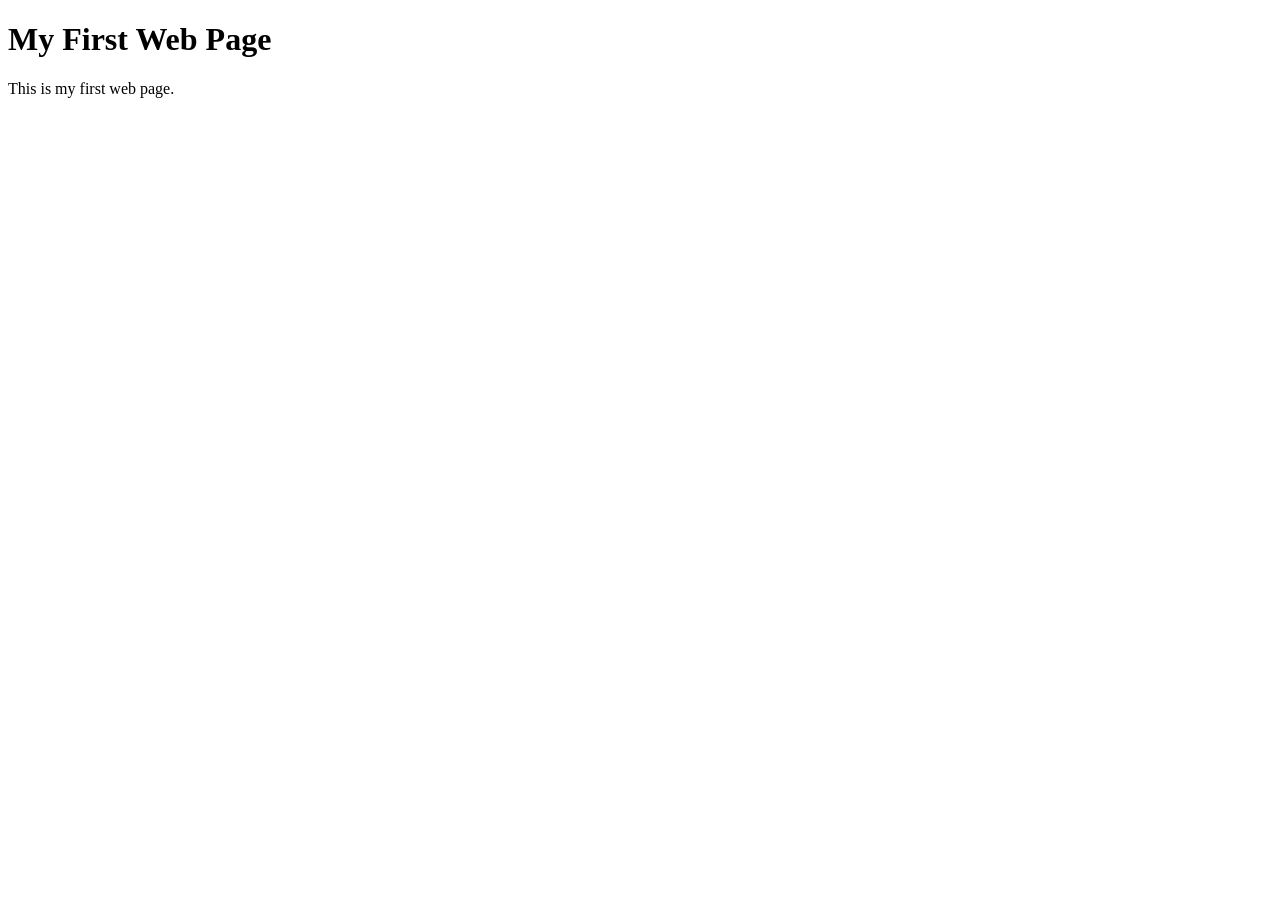
==== Diego_Ramirz.html @ aee00737 "Mi primera pagina Diego" ====
<!DOCTYPE html>
<html lang="en">
<head>
    <meta charset="UTF-8">
    <meta name="viewport" content="width=device-width, initial-scale=1.0">
    <title>Document</title>
</head>
<body>
    <h1>My First Web Page</h1>
    <p>This is my first web page.</p>

    
</body>
</html>
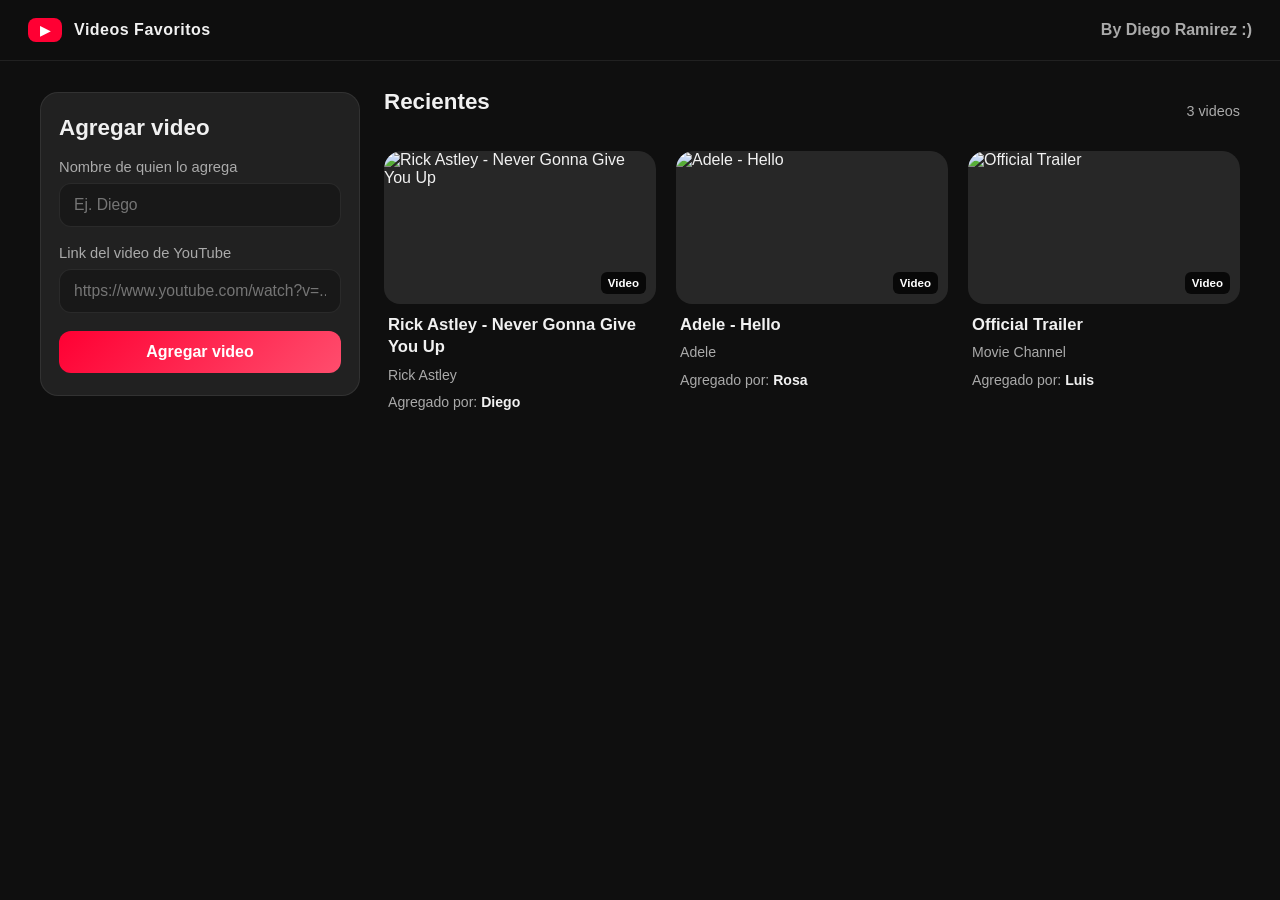
==== commit 936082e2: "Mejora de la pagina Diego" ====
--- a/Diego_Ramirz.html
+++ b/Diego_Ramirz.html
@@ -1,14 +1,469 @@
 <!DOCTYPE html>
-<html lang="en">
+<html lang="es">
 <head>
     <meta charset="UTF-8">
     <meta name="viewport" content="width=device-width, initial-scale=1.0">
-    <title>Document</title>
+    <title>Videos Favoritos</title>
+    <style>
+        :root {
+            --bg: #0f0f0f;
+            --bg-soft: #181818;
+            --panel: #212121;
+            --panel-2: #272727;
+            --text: #f1f1f1;
+            --muted: #aaaaaa;
+            --accent: #ff0033;
+            --card: #181818;
+            --line: rgba(255,255,255,0.08);
+        }
+
+        * {
+            box-sizing: border-box;
+        }
+
+        body {
+            margin: 0;
+            font-family: Arial, Helvetica, sans-serif;
+            background: var(--bg);
+            color: var(--text);
+        }
+
+        a {
+            color: inherit;
+            text-decoration: none;
+        }
+
+        .page-shell {
+            min-height: 100vh;
+            background: var(--bg);
+        }
+
+        .topbar {
+            position: sticky;
+            top: 0;
+            z-index: 10;
+            display: flex;
+            align-items: center;
+            justify-content: space-between;
+            padding: 18px 28px;
+            background: rgba(15, 15, 15, 0.94);
+            border-bottom: 1px solid var(--line);
+            backdrop-filter: blur(10px);
+        }
+
+        .brand {
+            display: flex;
+            align-items: center;
+            gap: 12px;
+            font-weight: 700;
+            letter-spacing: 0.5px;
+        }
+
+        .brand-mark {
+            width: 34px;
+            height: 24px;
+            border-radius: 8px;
+            display: grid;
+            place-items: center;
+            background: var(--accent);
+            color: #fff;
+            font-size: 0.8rem;
+            font-weight: 800;
+        }
+
+        .brand-spacer {
+            color: var(--muted);
+            font-weight: 600;
+        }
+
+        .content {
+            width: min(1200px, calc(100% - 32px));
+            margin: 28px auto 40px;
+            display: grid;
+            grid-template-columns: 320px minmax(0, 1fr);
+            gap: 24px;
+        }
+
+        .panel {
+            background: var(--panel);
+            border: 1px solid var(--line);
+            border-radius: 18px;
+            padding: 22px 18px;
+            height: fit-content;
+            position: sticky;
+            top: 92px;
+        }
+
+        .panel h2,
+        .section-head h2 {
+            margin: 0 0 18px;
+            font-size: 1.4rem;
+        }
+
+        .form-group {
+            display: flex;
+            flex-direction: column;
+            gap: 8px;
+            margin-bottom: 18px;
+        }
+
+        .form-group label {
+            font-size: 0.92rem;
+            color: var(--muted);
+        }
+
+        .form-group input {
+            width: 100%;
+            border: 1px solid var(--line);
+            outline: none;
+            border-radius: 12px;
+            background: var(--bg-soft);
+            color: var(--text);
+            padding: 12px 14px;
+            font-size: 0.98rem;
+        }
+
+        .form-group input:focus {
+            border-color: rgba(255, 0, 51, 0.8);
+            box-shadow: 0 0 0 2px rgba(255, 0, 51, 0.15);
+        }
+
+        .submit-btn {
+            width: 100%;
+            border: none;
+            border-radius: 12px;
+            background: linear-gradient(135deg, #ff0033, #ff4d6d);
+            color: white;
+            font-size: 1rem;
+            font-weight: 700;
+            padding: 12px 16px;
+            cursor: pointer;
+            transition: transform 0.2s ease, filter 0.2s ease;
+        }
+
+        .submit-btn:hover {
+            filter: brightness(1.06);
+            transform: translateY(-1px);
+        }
+
+        .videos-section {
+            background: transparent;
+        }
+
+        .section-head {
+            display: flex;
+            align-items: center;
+            justify-content: space-between;
+            margin-bottom: 18px;
+        }
+
+        .section-head span {
+            color: var(--muted);
+            font-size: 0.9rem;
+        }
+
+        .video-grid {
+            display: grid;
+            grid-template-columns: repeat(auto-fit, minmax(220px, 1fr));
+            gap: 20px;
+        }
+
+        .video-card {
+            background: transparent;
+            border-radius: 18px;
+            overflow: hidden;
+            transition: transform 0.2s ease;
+        }
+
+        .video-card:hover {
+            transform: translateY(-3px);
+        }
+
+        .thumbnail-link {
+            position: relative;
+            display: block;
+            border-radius: 16px;
+            overflow: hidden;
+            background: var(--panel-2);
+            aspect-ratio: 16 / 9;
+        }
+
+        .thumbnail-link img {
+            width: 100%;
+            height: 100%;
+            object-fit: cover;
+            display: block;
+        }
+
+        .time-badge {
+            position: absolute;
+            right: 10px;
+            bottom: 10px;
+            background: rgba(0,0,0,0.8);
+            color: white;
+            border-radius: 6px;
+            padding: 5px 7px;
+            font-size: 0.72rem;
+            font-weight: 700;
+        }
+
+        .video-info {
+            padding: 10px 4px 0;
+        }
+
+        .video-info h3 {
+            margin: 0 0 6px;
+            font-size: 1.04rem;
+            line-height: 1.35;
+            color: var(--text);
+        }
+
+        .channel, .added-by {
+            margin: 0;
+            color: var(--muted);
+            font-size: 0.88rem;
+            line-height: 1.5;
+        }
+
+        .added-by {
+            margin-top: 6px;
+        }
+
+        .added-by strong {
+            color: var(--text);
+            font-weight: 600;
+        }
+
+        .empty-state {
+            grid-column: 1 / -1;
+            padding: 28px 18px;
+            border: 1px dashed var(--line);
+            border-radius: 16px;
+            text-align: center;
+            color: var(--muted);
+            background: rgba(255,255,255,0.02);
+        }
+
+        @media (max-width: 860px) {
+            .content {
+                grid-template-columns: 1fr;
+            }
+
+            .panel {
+                position: static;
+            }
+
+            .topbar {
+                padding-inline: 18px;
+            }
+        }
+    </style>
 </head>
 <body>
-    <h1>My First Web Page</h1>
-    <p>This is my first web page.</p>
-
-    
+    <div class="page-shell">
+        <header class="topbar">
+            <div class="brand">
+                <div class="brand-mark">▶</div>
+                <span>Videos Favoritos</span>
+            </div>
+            <div class="brand-spacer">By Diego Ramirez :)</div>
+        </header>
+
+        <main class="content">
+            <aside class="panel">
+                <h2>Agregar video</h2>
+                <form id="videoForm">
+                    <div class="form-group">
+                        <label for="personName">Nombre de quien lo agrega</label>
+                        <input id="personName" type="text" maxlength="40" placeholder="Ej. Diego" required>
+                    </div>
+
+                    <div class="form-group">
+                        <label for="videoUrl">Link del video de YouTube</label>
+                        <input id="videoUrl" type="url" placeholder="https://www.youtube.com/watch?v=..." required>
+                    </div>
+
+                    <button class="submit-btn" type="submit">Agregar video</button>
+                </form>
+            </aside>
+
+            <section class="videos-section">
+                <div class="section-head">
+                    <h2>Recientes</h2>
+                    <span id="totalVideos">0 videos</span>
+                </div>
+                <div id="videoList" class="video-grid"></div>
+            </section>
+        </main>
+    </div>
+
+    <script>
+        const STORAGE_KEY = 'youtube-video-gallery-v1';
+
+        const defaultVideos = [
+            {
+                id: 'dQw4w9WgXcQ',
+                title: 'Rick Astley - Never Gonna Give You Up',
+                author: 'Rick Astley',
+                addedBy: 'Diego',
+                url: 'https://www.youtube.com/watch?v=dQw4w9WgXcQ',
+                thumbnail: 'https://i.ytimg.com/vi/dQw4w9WgXcQ/hqdefault.jpg'
+            },
+            {
+                id: 'ysz5S6PUM-U',
+                title: 'Adele - Hello',
+                author: 'Adele',
+                addedBy: 'Rosa',
+                url: 'https://www.youtube.com/watch?v=ysz5S6PUM-U',
+                thumbnail: 'https://i.ytimg.com/vi/ysz5S6PUM-U/hqdefault.jpg'
+            },
+            {
+                id: 'ScMzIvxBSi4',
+                title: 'Official Trailer',
+                author: 'Movie Channel',
+                addedBy: 'Luis',
+                url: 'https://www.youtube.com/watch?v=ScMzIvxBSi4',
+                thumbnail: 'https://i.ytimg.com/vi/ScMzIvxBSi4/hqdefault.jpg'
+            }
+        ];
+
+        function safeText(value) {
+            return String(value ?? '')
+                .replace(/&/g, '&amp;')
+                .replace(/</g, '&lt;')
+                .replace(/>/g, '&gt;')
+                .replace(/"/g, '&quot;')
+                .replace(/'/g, '&#039;');
+        }
+
+        function extractYouTubeId(url) {
+            const trimmed = url.trim();
+            if (!trimmed) return null;
+
+            const patterns = [
+                /(?:youtube\.com\/watch\?v=|youtube\.com\/embed\/|youtube\.com\/shorts\/|youtu\.be\/)([A-Za-z0-9_-]{11})/,
+                /[?&]v=([A-Za-z0-9_-]{11})/
+            ];
+
+            for (const pattern of patterns) {
+                const match = trimmed.match(pattern);
+                if (match && match[1]) return match[1];
+            }
+
+            return null;
+        }
+
+        function getInitialVideos() {
+            try {
+                const saved = localStorage.getItem(STORAGE_KEY);
+                if (saved) {
+                    const parsed = JSON.parse(saved);
+                    if (Array.isArray(parsed) && parsed.length) {
+                        return parsed;
+                    }
+                }
+            } catch (error) {
+                console.warn('No se pudieron leer los videos guardados:', error);
+            }
+
+            localStorage.setItem(STORAGE_KEY, JSON.stringify(defaultVideos));
+            return defaultVideos;
+        }
+
+        const videos = getInitialVideos();
+
+        function saveVideos() {
+            localStorage.setItem(STORAGE_KEY, JSON.stringify(videos));
+        }
+
+        function renderVideos() {
+            const list = document.getElementById('videoList');
+            const total = document.getElementById('totalVideos');
+
+            if (!videos.length) {
+                list.innerHTML = '<div class="empty-state">Aún no hay videos agregados. ¡Agrega el primero!</div>';
+                total.textContent = '0 videos';
+                return;
+            }
+
+            list.innerHTML = videos.map((video) => `
+                <article class="video-card">
+                    <a class="thumbnail-link" href="${safeText(video.url)}" target="_blank" rel="noreferrer">
+                        <img src="${safeText(video.thumbnail)}" alt="${safeText(video.title)}" loading="lazy">
+                        <span class="time-badge">Video</span>
+                    </a>
+                    <div class="video-info">
+                        <h3>${safeText(video.title)}</h3>
+                        <p class="channel">${safeText(video.author || 'Canal de YouTube')}</p>
+                        <p class="added-by">Agregado por: <strong>${safeText(video.addedBy)}</strong></p>
+                    </div>
+                </article>
+            `).join('');
+
+            total.textContent = `${videos.length} video${videos.length === 1 ? '' : 's'}`;
+        }
+
+        async function fetchVideoMeta(videoId) {
+            try {
+                const response = await fetch(`https://noembed.com/embed?url=https://www.youtube.com/watch?v=${videoId}`);
+                if (!response.ok) throw new Error('Error de red');
+
+                const data = await response.json();
+                return {
+                    title: data.title || 'Video de YouTube',
+                    author: data.author_name || 'Canal de YouTube'
+                };
+            } catch (error) {
+                return {
+                    title: 'Video de YouTube',
+                    author: 'Canal de YouTube'
+                };
+            }
+        }
+
+        document.getElementById('videoForm').addEventListener('submit', async function (event) {
+            event.preventDefault();
+
+            const personName = document.getElementById('personName').value.trim();
+            const urlValue = document.getElementById('videoUrl').value.trim();
+            const videoId = extractYouTubeId(urlValue);
+
+            if (!personName) {
+                alert('Escribe el nombre de la persona que agrega el video.');
+                return;
+            }
+
+            if (!videoId) {
+                alert('Ingresa un enlace válido de YouTube.');
+                return;
+            }
+
+            const newVideo = {
+                id: videoId,
+                title: 'Video de YouTube',
+                author: 'Canal de YouTube',
+                addedBy: personName,
+                url: `https://www.youtube.com/watch?v=${videoId}`,
+                thumbnail: `https://i.ytimg.com/vi/${videoId}/hqdefault.jpg`
+            };
+
+            videos.unshift(newVideo);
+            saveVideos();
+            renderVideos();
+            event.target.reset();
+
+            const meta = await fetchVideoMeta(videoId);
+            const savedVideo = videos.find((video) => video.id === videoId && video.addedBy === personName && video.title === 'Video de YouTube');
+
+            if (savedVideo) {
+                savedVideo.title = meta.title;
+                savedVideo.author = meta.author;
+                saveVideos();
+                renderVideos();
+            }
+        });
+
+        renderVideos();
+    </script>
 </body>
-</html>+</html>
